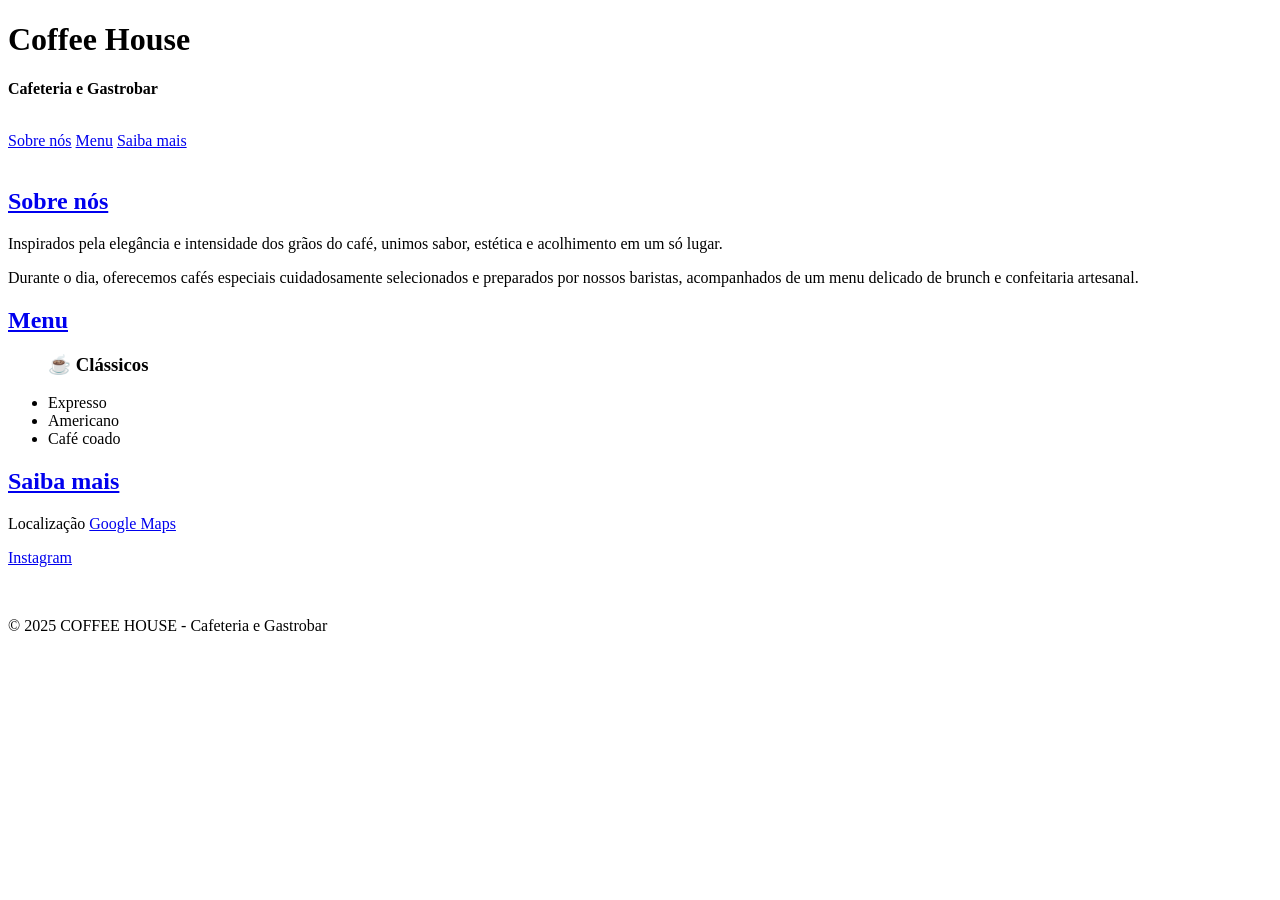
==== index.html @ 1d5af65d "Add files via upload" ====
<!DOCTYPE html>
<html lang="pt-br">

<head>
    <meta charset="UTF-8">
    <meta name="viewport" content="width=device-width, initial-scale=1.0">
    <title>CSS</title>
    <link rel="stylesheet" href="css/estilos.css">
</head>
<header>
    <h1>Coffee House</h1>
    <p><b>Cafeteria e Gastrobar</b></p>
    <br>


</header>

<body>

    <!-- NAVEGAÇÃO -->
    <nav>
        <a href="sobre.html">Sobre nós</a>
        <a href="menu.html">Menu</a>
        <a href="contato.html">Saiba mais</a>
    </nav>
    <br>

    <!-- CONTEÚDO PRINCIPAL -->
    <main>
        <section>
            <h2><a class = "saiba-mais" href="sobre.html">Sobre nós</a></h2>
            <p> Inspirados pela elegância e intensidade dos grãos do café, unimos sabor, estética e acolhimento em um só
                lugar.</p>
            <p>Durante o dia, oferecemos cafés especiais cuidadosamente selecionados e preparados por nossos baristas,
                acompanhados de um menu delicado de brunch e confeitaria artesanal.</p>
        </section>

        <section>
            <h2><a class = "menu" href="menu.html">Menu</a></h2>
            <ul>
                <h3>☕ Clássicos</h3>
                <li>Expresso</li>
                <li>Americano</li>
                <li>Café coado</li>
            </ul>
        </section>

        <section>
            <h2><a class = "saiba-mais" href="contato.html">Saiba mais</a></h2>
            <p> Localização
                <a class = "saiba-mais" href="https://maps.app.goo.gl/zJLmxm3nnAZeyxk47" target="_blank" rel="noopener">
                Google Maps
                </a>
            </p>

            <p>
                <a class = "saiba-mais" href="https://www.instagram.com/katheriny_kamili/" target="_blank" rel="noopener">
                    Instagram
                </a>
            </p>
        </section>
    </main>
    <br>

    <!-- RODAPÉ -->
    <footer>
        <p>&copy; 2025 COFFEE HOUSE - Cafeteria e Gastrobar</p>
    </footer>

</body>

</html>
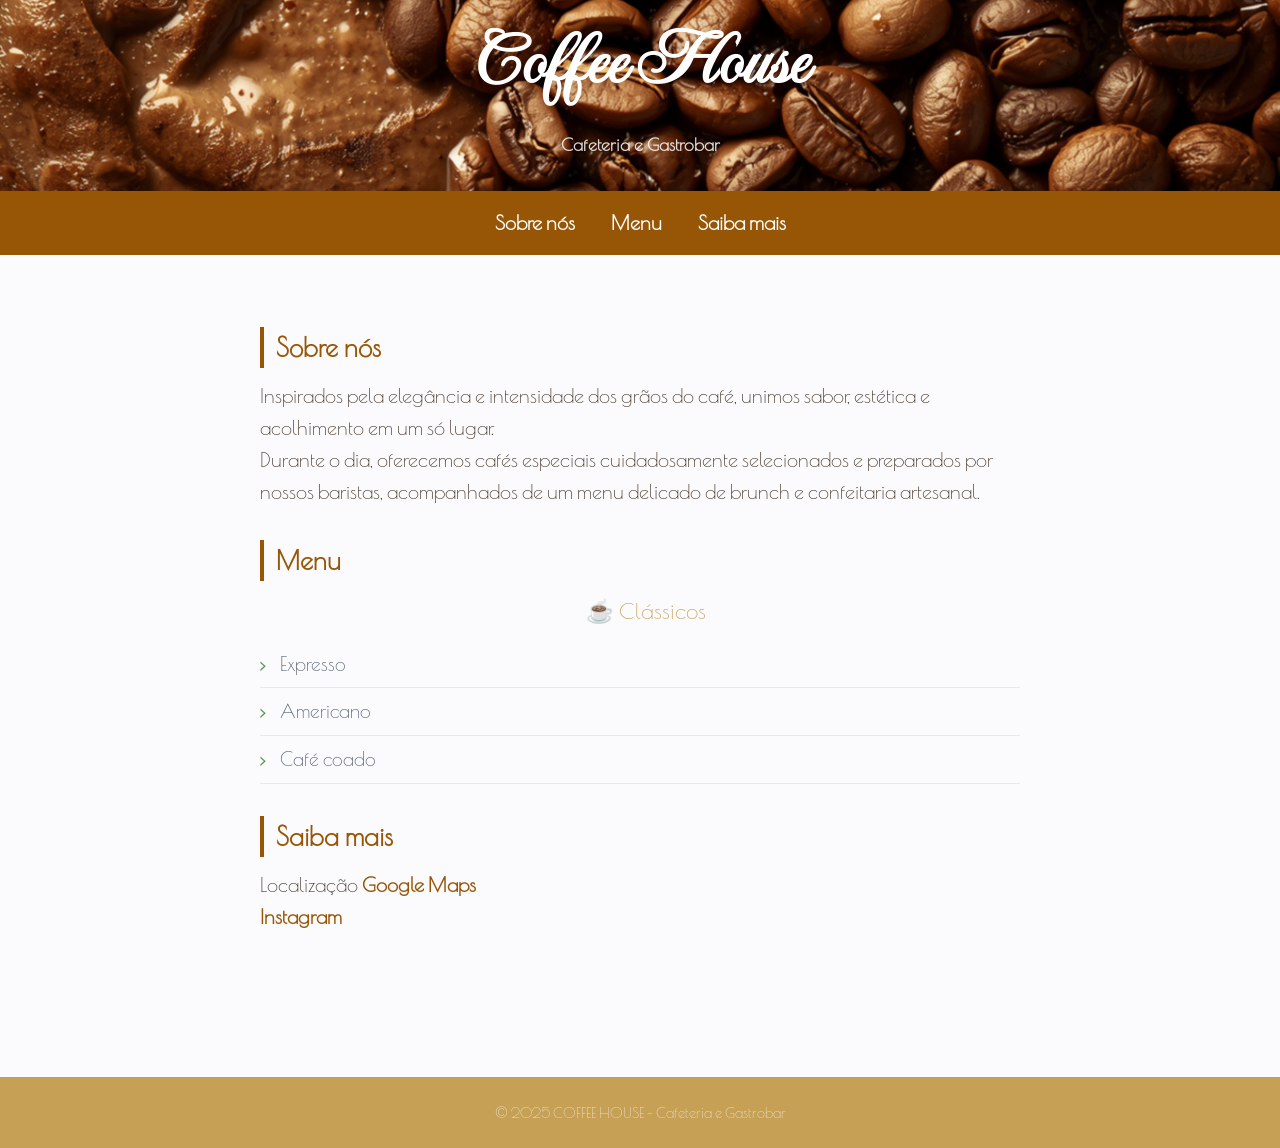
==== commit aef01e20: "Refatoração" ====
--- a/index.html
+++ b/index.html
@@ -15,8 +15,8 @@
 
 </header>
 
-<body>
-
+<body class="hero">
+    
     <!-- NAVEGAÇÃO -->
     <nav>
         <a href="sobre.html">Sobre nós</a>
@@ -28,7 +28,7 @@
     <!-- CONTEÚDO PRINCIPAL -->
     <main>
         <section>
-            <h2><a class = "saiba-mais" href="sobre.html">Sobre nós</a></h2>
+            <h2><a class="saiba-mais" href="sobre.html">Sobre nós</a></h2>
             <p> Inspirados pela elegância e intensidade dos grãos do café, unimos sabor, estética e acolhimento em um só
                 lugar.</p>
             <p>Durante o dia, oferecemos cafés especiais cuidadosamente selecionados e preparados por nossos baristas,
@@ -36,7 +36,7 @@
         </section>
 
         <section>
-            <h2><a class = "menu" href="menu.html">Menu</a></h2>
+            <h2><a class="menu" href="menu.html">Menu</a></h2>
             <ul>
                 <h3>☕ Clássicos</h3>
                 <li>Expresso</li>
@@ -46,15 +46,15 @@
         </section>
 
         <section>
-            <h2><a class = "saiba-mais" href="contato.html">Saiba mais</a></h2>
+            <h2><a class="saiba-mais" href="contato.html">Saiba mais</a></h2>
             <p> Localização
-                <a class = "saiba-mais" href="https://maps.app.goo.gl/zJLmxm3nnAZeyxk47" target="_blank" rel="noopener">
-                Google Maps
+                <a class="saiba-mais" href="https://maps.app.goo.gl/zJLmxm3nnAZeyxk47" target="_blank" rel="noopener">
+                    Google Maps
                 </a>
             </p>
 
             <p>
-                <a class = "saiba-mais" href="https://www.instagram.com/katheriny_kamili/" target="_blank" rel="noopener">
+                <a class="saiba-mais" href="https://www.instagram.com/katheriny_kamili/" target="_blank" rel="noopener">
                     Instagram
                 </a>
             </p>
--- a/css/estilos.css
+++ b/css/estilos.css
@@ -0,0 +1,202 @@
+/*css/estilos.css*/
+/*
+Aula 02 - CSS Fundamentos
+
+Cor Primária: #975606
+Cor Secundária: #c5a055
+Cor de Destaque: #629657
+*/
+
+@import url('https://fonts.googleapis.com/css2?family=Imperial+Script&family=Playfair+Display:ital,wght@0,400..900;1,400..900&display=swap');
+
+@import url("https://fonts.googleapis.com/css2?family=Gelasio:ital,wght@0,400..700;1,400..700&family=Poiret+One&display=swap");
+
+/*1.Box- sizing global - sempre comece com isso*/
+*,
+*::before,
+*::after {
+    box-sizing: border-box;
+    margin: 0;
+    padding: 0;
+}
+
+/*2.Estilo base do documento*/
+Body {
+    font-family: "Poiret One", sans-serif;
+    font-style:normal;
+    font-size: 20PX;
+    line-height: 1.6;
+    color: #3b2c1e;
+    background-color: #FBfafc;
+    border-left: #fb8a01;
+}
+
+/*3. Cabeçalho*/
+header {
+
+    background: url(../img/coffeegraos.png);
+    background-size: cover;
+    background-position: center;
+    background-repeat: no-repeat;
+    color: white;
+    text-align: center;
+}
+
+header h1 {
+    font-family: "Imperial Script", cursive;
+    font-size: 4.8rem;
+    font-weight: 700;
+    margin-bottom: 8px;
+}
+
+header p {
+    font-size: 1.1rem;
+    opacity: 0.85;
+}
+
+img {
+    width: 100%;
+    height: 100%;
+}
+
+/*4.Navegação*/
+nav {
+    background: #975606;
+    text-align: center;
+    display: flex;
+    gap: 4px;
+    padding: 8px 16px;
+    justify-content: center;
+}
+
+nav a {
+    color: white;
+    text-decoration: none;
+    padding: 8px 16px;
+    border-radius: 6px;
+    font-weight: 600;
+    transition: background .2s ease;
+}
+
+nav a:hover {
+    background: rgba(204, 165, 110, 0.207);
+    text-decoration: none;
+    color: #2c1e02
+}
+
+/*5.Conteúdos Principais*/
+
+main {
+    max-width: 800px;
+    margin: 0 auto;
+    /* centraliza */
+    padding: 40px 20px;
+}
+
+section {
+    margin-bottom: 32px;
+}
+
+h2 {
+    font-size: 1.6rem;
+    font-weight: 700;
+    color: #975606;
+    border-left: 4px solid #975606;
+    padding-left: 12px;
+    margin-bottom: 12px;
+}
+
+h3 {
+    font-size: 1.4rem;
+    font-weight: 500;
+    color: #c5a055;
+    padding-left: 12px;
+    margin-bottom: 12px;
+    text-align: center;
+}
+
+.mapa-box {
+    width: 100%;
+    max-width: 800px;
+    /* Limita o tamanho em telas grandes */
+    margin: 0 auto;
+    border: 5px solid #886037;
+    border-radius: 20px;
+    overflow: hidden;
+    transition: background .2s ease;
+}
+
+iframe {
+    width: 100%;
+    height: 400px;
+    display: block;
+    /* Remove espaços vazios abaixo do iframe */
+}
+
+.menu {
+    color: #975606;
+    border-radius: 6px;
+    transition: background .2s;
+}
+
+.menu:hover {
+    color: #975606;
+    text-decoration: none;
+}
+
+.saiba-mais {
+    color: #975606;
+}
+
+.saiba-mais:hover {
+    color: #975606;
+    transition: background .2s ease;
+    text-decoration: none;
+}
+
+/*6.Listas Personalizadas*/
+ul {
+    list-style: none;
+    padding: 0;
+}
+
+ul li {
+    padding: 8px 0 8px 20px;
+    font-style: normal;
+    border-bottom: 1px solid #e2e8f0;
+    position: relative;
+    font-size: 1.2rem;
+    color: #475569;
+}
+
+ul li::before {
+    content: "›";
+    color: #629657;
+    position: absolute;
+    left: 0;
+    font-weight: 700;
+}
+
+/* 7. Links */
+a {
+    color: #629657;
+    text-decoration: none;
+    font-weight: 600;
+    transition: color .2s ease;
+}
+
+a:hover {
+    color: #629657;
+    text-decoration: underline;
+    text-decoration: none;
+}
+
+/* 8. Rodapé */
+footer {
+    background: #c5a055;
+    color: rgba(255, 255, 255, .7);
+    text-align: center;
+    padding: 24px 20px;
+    font-size: .9rem;
+    margin-top: 40px;
+}
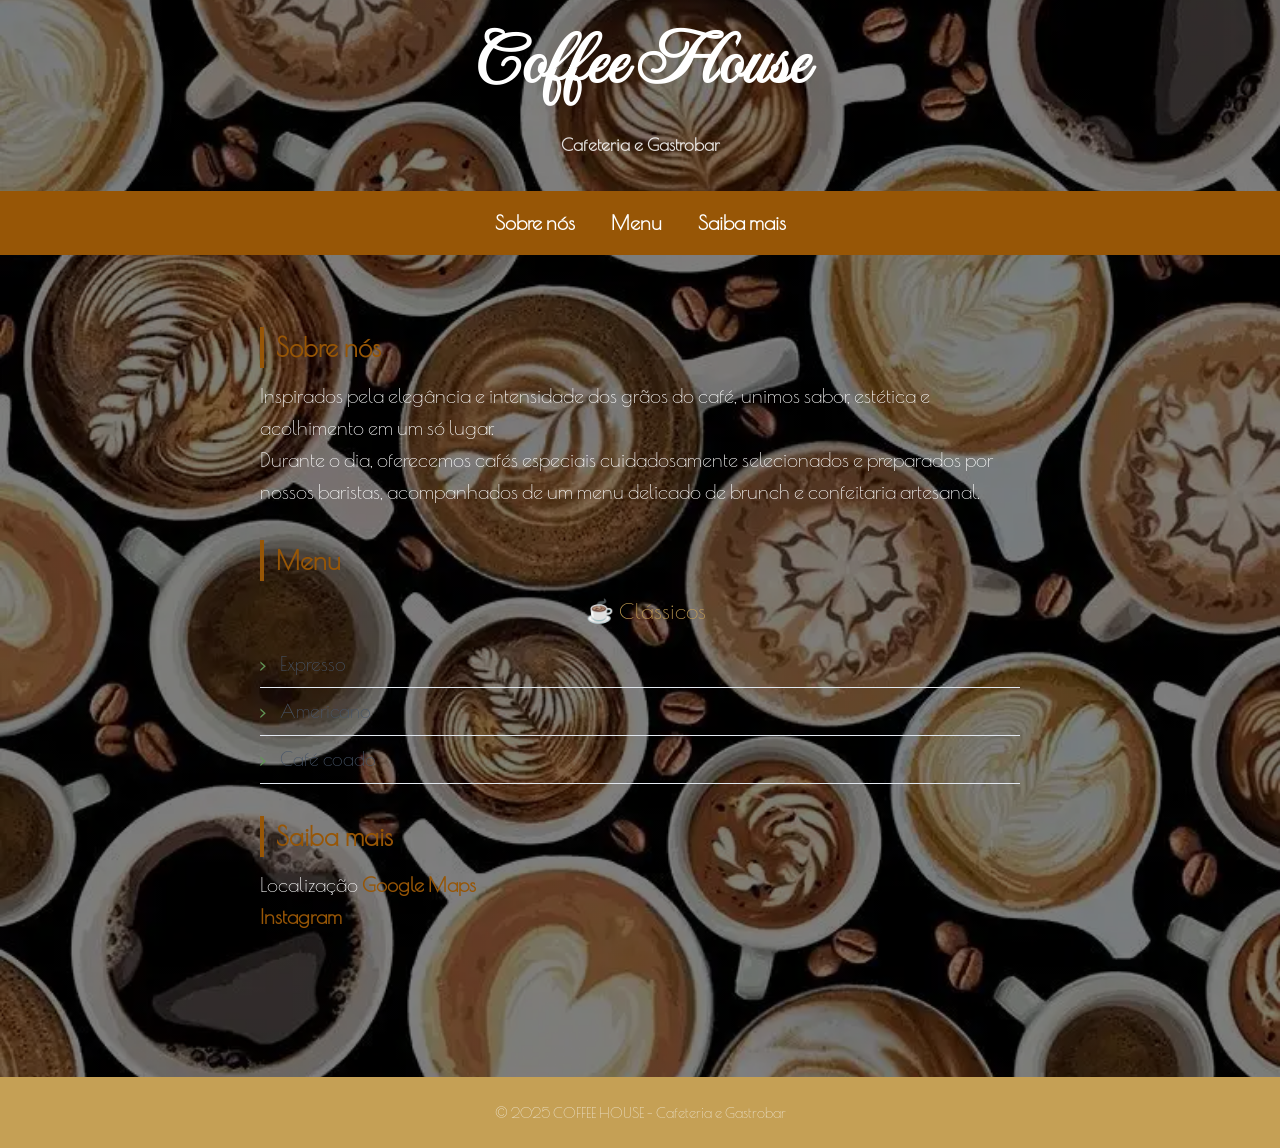
==== commit 521f1aa4: "ajusta indentação" ====
--- a/index.html
+++ b/index.html
@@ -16,7 +16,7 @@
 </header>
 
 <body class="hero">
-    
+
     <!-- NAVEGAÇÃO -->
     <nav>
         <a href="sobre.html">Sobre nós</a>
--- a/css/estilos.css
+++ b/css/estilos.css
@@ -23,7 +23,7 @@
 /*2.Estilo base do documento*/
 Body {
     font-family: "Poiret One", sans-serif;
-    font-style:normal;
+    font-style: normal;
     font-size: 20PX;
     line-height: 1.6;
     color: #3b2c1e;
@@ -95,6 +95,70 @@
 
 section {
     margin-bottom: 32px;
+}
+
+/* Estilização das imagens do menu */
+
+.mySlides {
+    display: none
+}
+
+.w3-left,
+.w3-right,
+.w3-badge {
+    cursor: pointer
+}
+
+.w3-badge {
+    height: 13px;
+    width: 13px;
+    padding: 0
+}
+
+/* Estilos do slider */
+
+.slider-container {
+    position: relative;
+    display: inline-block;
+    width: 100%;
+}
+
+.slider-btn-left,
+.slider-btn-right {
+    position: absolute;
+    top: 50%;
+    transform: translateY(-50%);
+    font-size: 2rem;
+    padding: 12px;
+    z-index: 10;
+    transition: all .3s ease;
+}
+
+.slider-btn-left {
+    left: 10px;
+}
+
+.slider-btn-right {
+    right: 10px;
+}
+
+.slider-dots {
+    position: absolute;
+    bottom: 10px;
+    left: 0;
+    right: 0;
+    display: flex;
+    justify-content: center;
+    gap: 8px;
+}
+
+.mySlides {
+    border-radius: 12px;
+    transition: transform .2s ease;
+}
+
+.mySlides:hover {
+    transform: scale(1.05);
 }
 
 h2 {
@@ -154,6 +218,23 @@
     text-decoration: none;
 }
 
+.hero {
+    background: linear-gradient(rgba(0, 0, 0, .5), rgba(0, 0, 0, .5)),
+        url('../img/foto-fundo.webp');
+    background-size: cover;
+    background-position: center;
+    background-repeat: no-repeat;
+    display: flex;
+    flex-direction: column;
+    justify-content: center;
+    color: white;
+}
+
+.hero img {
+    background: linear-gradient(rgba(0, 0, 0, .5), rgba(0, 0, 0, .5));
+    filter: alpha(opacity=0.5);
+}
+
 /*6.Listas Personalizadas*/
 ul {
     list-style: none;
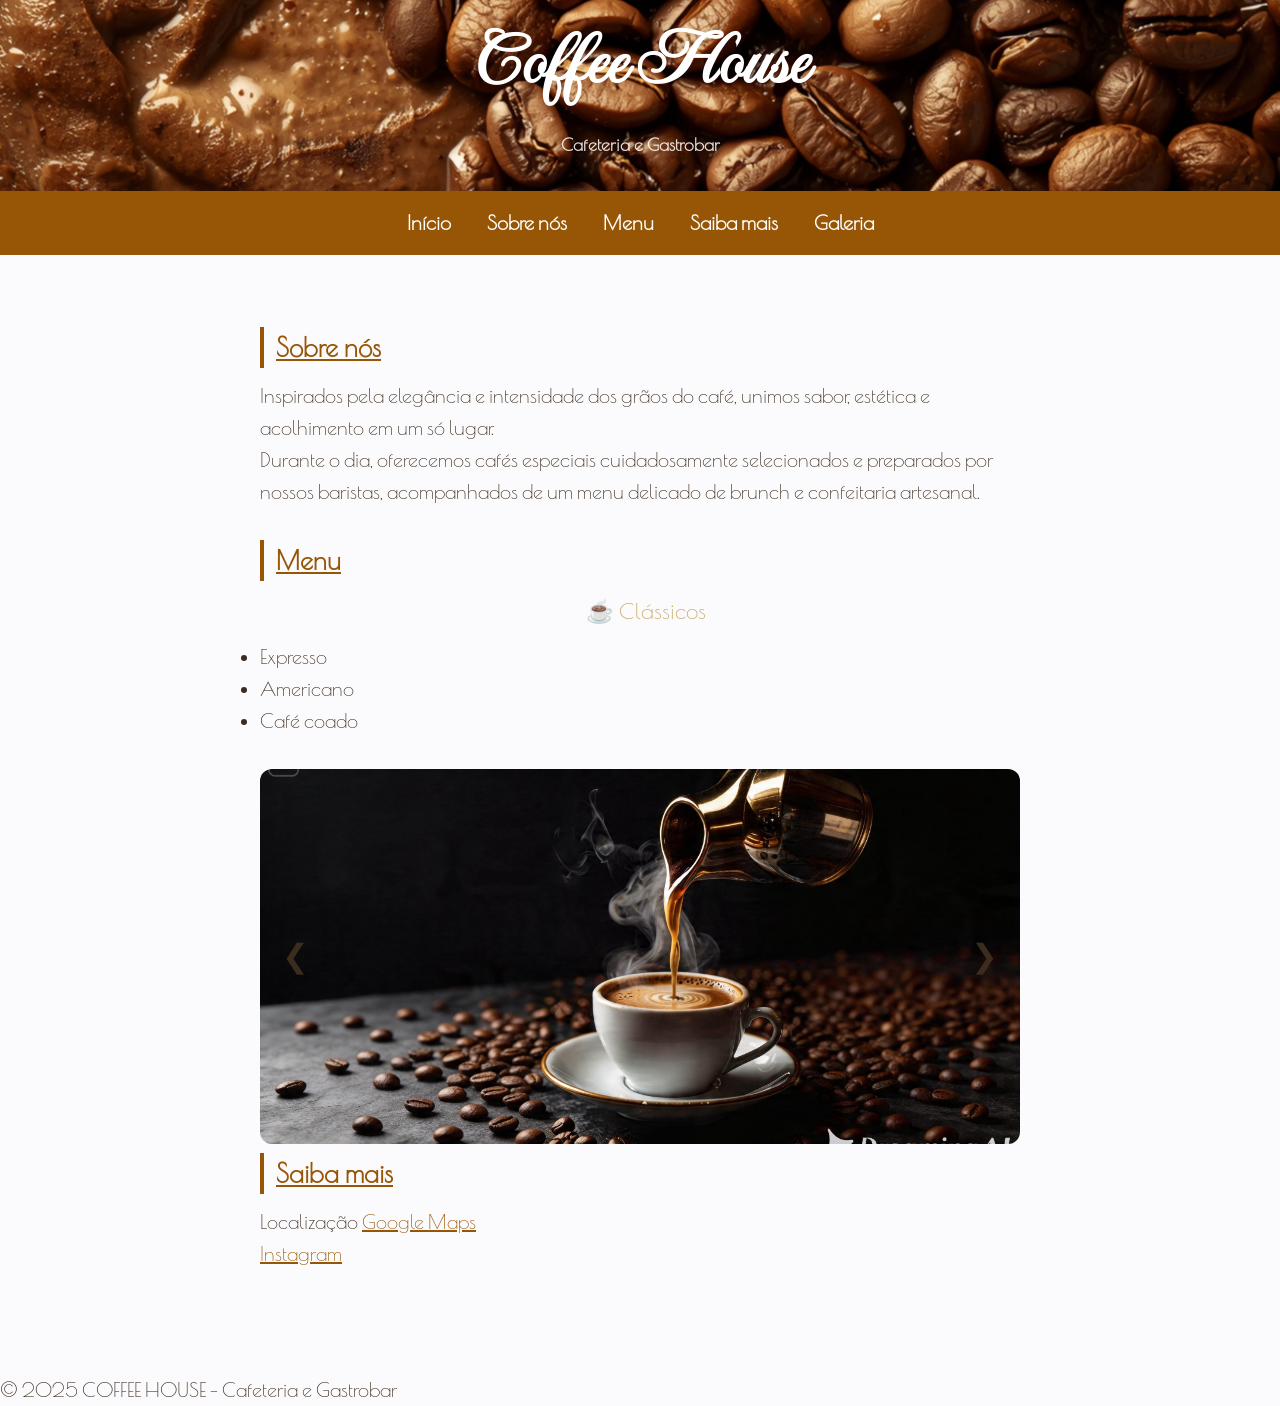
==== commit 2f9425a4: "Atualiza a navegação e adiciona novas seções de contato e galeria, além de estilizações para melhora" ====
--- a/index.html
+++ b/index.html
@@ -15,13 +15,15 @@
 
 </header>
 
-<body class="hero">
+<body>
 
     <!-- NAVEGAÇÃO -->
     <nav>
+        <a href="index.html">Início</a>
         <a href="sobre.html">Sobre nós</a>
         <a href="menu.html">Menu</a>
         <a href="contato.html">Saiba mais</a>
+        <a href="#galeria">Galeria</a>
     </nav>
     <br>
 
@@ -43,7 +45,52 @@
                 <li>Americano</li>
                 <li>Café coado</li>
             </ul>
+            <div id="galeria"></div>
         </section>
+
+        <div class="w3-content w3-display-container slider-container" style="max-width:800px">
+        <img class="mySlides" src="./img/expresso.jpeg" style="width:100%" alt="Expresso" href="menu.html">
+        <img class="mySlides" src="./img/americano.jpeg" style="width:100%" alt="Americano" href="menu.html">
+        <img class="mySlides" src="./img/coado.jpeg" style="width:100%" alt="Café coado" href="menu.html">
+
+        <div class="w3-left w3-hover-text-khaki slider-btn-left" onclick="plusDivs(-1)">&#10094;</div>
+        <div class="w3-right w3-hover-text-khaki slider-btn-right" onclick="plusDivs(1)">&#10095;</div>
+
+        <div class="w3-center w3-container slider-dots" style="width:100%">
+          <span class="w3-badge demo w3-border w3-transparent w3-hover-white" onclick="currentDiv(1)"></span>
+          <span class="w3-badge demo w3-border w3-transparent w3-hover-white" onclick="currentDiv(2)"></span>
+          <span class="w3-badge demo w3-border w3-transparent w3-hover-white" onclick="currentDiv(3)"></span>
+        </div>
+      </div>
+
+      <script>
+        var slideIndex = 1;
+        showDivs(slideIndex);
+
+        function plusDivs(n) {
+          showDivs(slideIndex += n);
+        }
+
+        function currentDiv(n) {
+          showDivs(slideIndex = n);
+        }
+
+        function showDivs(n) {
+          var i;
+          var x = document.getElementsByClassName("mySlides");
+          var dots = document.getElementsByClassName("demo");
+          if (n > x.length) { slideIndex = 1 }
+          if (n < 1) { slideIndex = x.length }
+          for (i = 0; i < x.length; i++) {
+            x[i].style.display = "none";
+          }
+          for (i = 0; i < dots.length; i++) {
+            dots[i].className = dots[i].className.replace(" w3-white", "");
+          }
+          x[slideIndex - 1].style.display = "block";
+          dots[slideIndex - 1].className += " w3-white";
+        }
+      </script>
 
         <section>
             <h2><a class="saiba-mais" href="contato.html">Saiba mais</a></h2>
--- a/css/estilos.css
+++ b/css/estilos.css
@@ -34,7 +34,7 @@
 /*3. Cabeçalho*/
 header {
 
-    background: url(../img/coffeegraos.png);
+    background: url(../img/foto-capa.webp);
     background-size: cover;
     background-position: center;
     background-repeat: no-repeat;
@@ -100,7 +100,11 @@
 /* Estilização das imagens do menu */
 
 .mySlides {
-    display: none
+    display: none;
+    width: 100%;
+    height: 375px;
+    overflow: hidden;
+    object-fit: cover;
 }
 
 .w3-left,
@@ -194,7 +198,7 @@
     width: 100%;
     height: 400px;
     display: block;
-    /* Remove espaços vazios abaixo do iframe */
+/* Remove espaços vazios abaixo do iframe */
 }
 
 .menu {
@@ -217,23 +221,56 @@
     transition: background .2s ease;
     text-decoration: none;
 }
+.saiba-mais a {
+    color: #629657;
+}
 
 .hero {
-    background: linear-gradient(rgba(0, 0, 0, .5), rgba(0, 0, 0, .5)),
-        url('../img/foto-fundo.webp');
-    background-size: cover;
-    background-position: center;
-    background-repeat: no-repeat;
-    display: flex;
-    flex-direction: column;
-    justify-content: center;
-    color: white;
-}
-
-.hero img {
-    background: linear-gradient(rgba(0, 0, 0, .5), rgba(0, 0, 0, .5));
-    filter: alpha(opacity=0.5);
-}
+  background: linear-gradient(rgba(59, 57, 57, 0.5)),
+             url('../img/coffee house.jpg') center/cover;
+  height:          375px;
+  object-fit: cover;
+  display:         flex;
+  flex-direction:  column;
+  align-items:     center;
+  justify-content: center;
+  color:           white;
+  text-align:      center;
+  border-radius: 12px;
+}
+
+.hero:hover {
+  transform: scale(1.05);
+}
+
+/* figcaption estilizado */
+figcaption {
+  font-size:   .85rem;
+  color:       #64748b;
+  text-align:  center;
+  padding:     8px 0;
+  font-style:  italic;
+  border-top:  1px solid #e2e8f0;
+  margin-top:  8px;
+}
+
+.galeria {
+  display: grid;
+  grid-template-columns: repeat(auto-fill, minmax(200px, 1fr));
+  gap: 16px;
+}
+.galeria figure {
+  overflow: hidden;
+  border-radius: 10px;
+  border: 1px solid #e2e8f0;
+}
+.galeria figure img {
+  width: 100%; height: 200px;
+  object-fit: cover; display: block;
+  transition: transform .3s, opacity .3s;
+}
+.galeria figure:hover img {
+  transform: scale(1.06); opacity: .82;
 
 /*6.Listas Personalizadas*/
 ul {
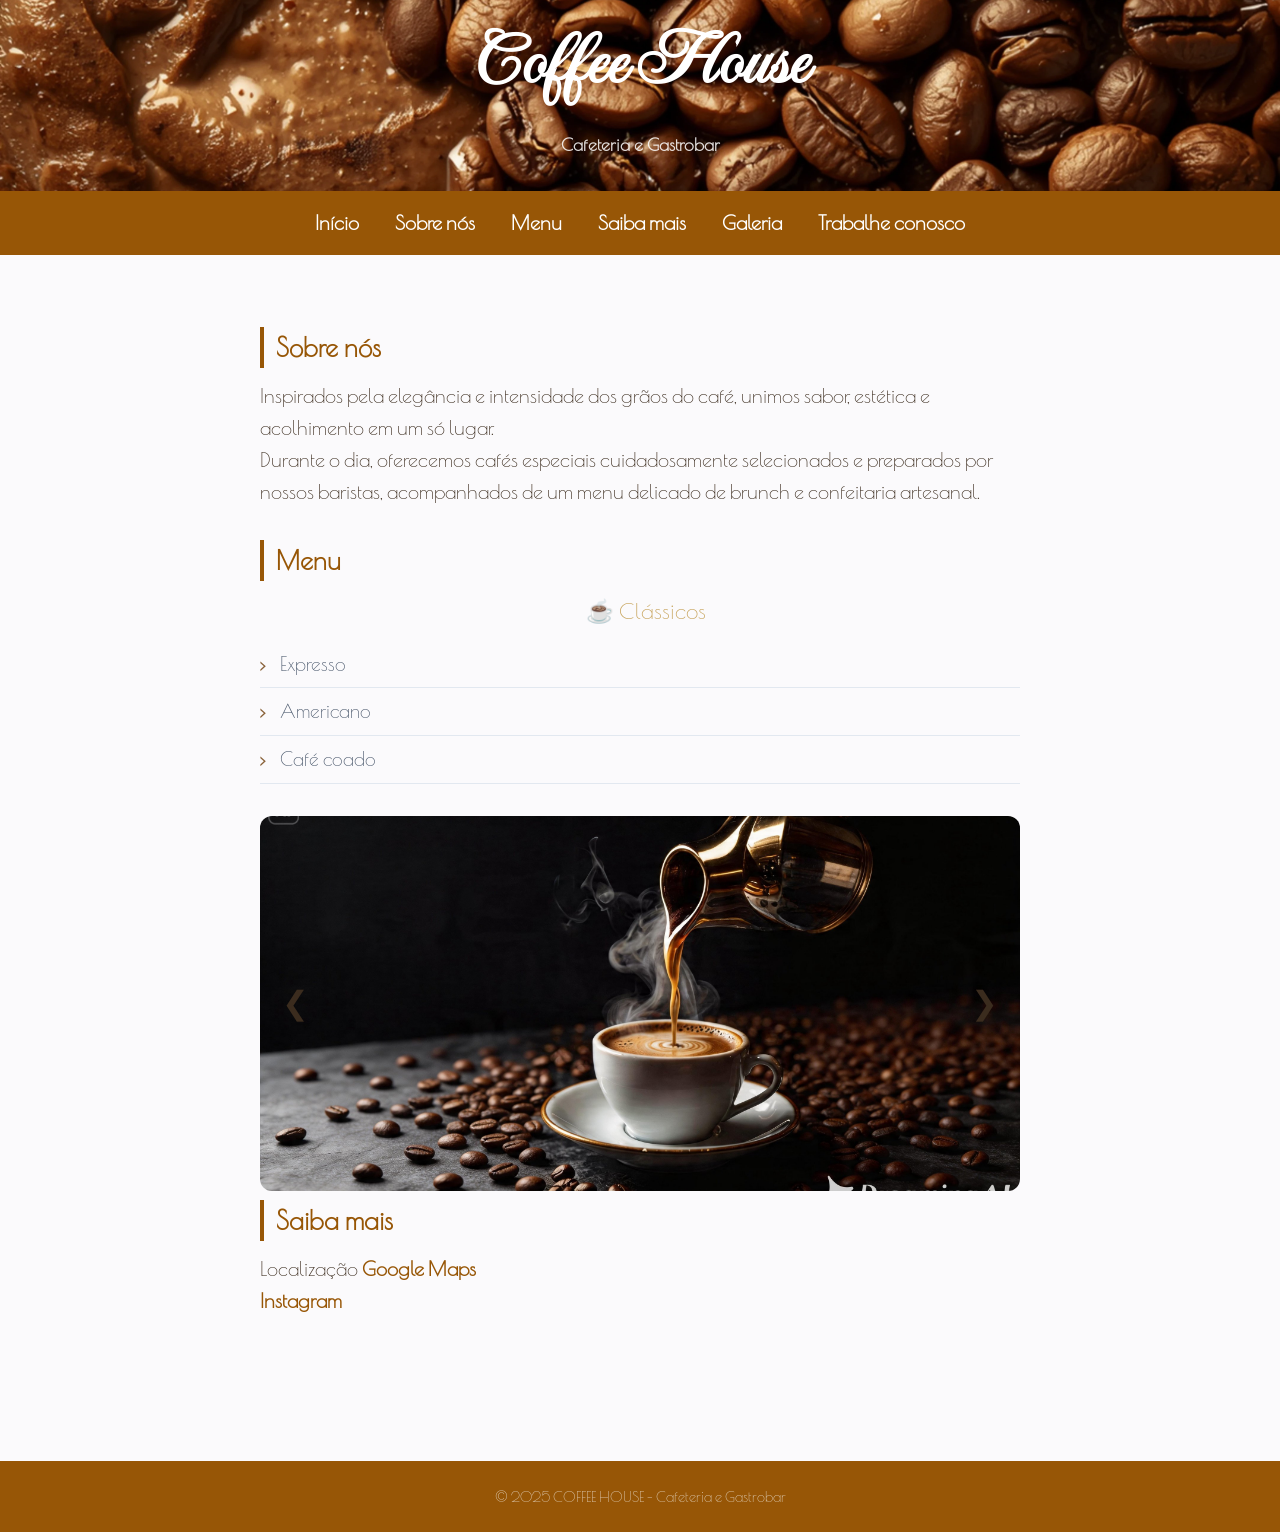
==== commit 2ce93e54: "Adiciona formulário, tabelas e faz a estilização da página" ====
--- a/index.html
+++ b/index.html
@@ -4,7 +4,7 @@
 <head>
     <meta charset="UTF-8">
     <meta name="viewport" content="width=device-width, initial-scale=1.0">
-    <title>CSS</title>
+    <title>Coffee House</title>
     <link rel="stylesheet" href="css/estilos.css">
 </head>
 <header>
@@ -22,8 +22,9 @@
         <a href="index.html">Início</a>
         <a href="sobre.html">Sobre nós</a>
         <a href="menu.html">Menu</a>
-        <a href="contato.html">Saiba mais</a>
+        <a href="saibamais.html">Saiba mais</a>
         <a href="#galeria">Galeria</a>
+        <a href="trabalheconosco.html">Trabalhe conosco</a>
     </nav>
     <br>
 
@@ -93,7 +94,7 @@
       </script>
 
         <section>
-            <h2><a class="saiba-mais" href="contato.html">Saiba mais</a></h2>
+            <h2><a class="saiba-mais" href="saibamais.html">Saiba mais</a></h2>
             <p> Localização
                 <a class="saiba-mais" href="https://maps.app.goo.gl/zJLmxm3nnAZeyxk47" target="_blank" rel="noopener">
                     Google Maps
--- a/css/estilos.css
+++ b/css/estilos.css
@@ -97,6 +97,36 @@
     margin-bottom: 32px;
 }
 
+/* Campos */
+
+input, select, textarea {
+  width: 100%;
+  padding: 10px 14px;
+  border: 1px solid #975606;
+  border-radius: 8px;
+  font-size: 1rem;
+  font-family: "Gelasio", serif;
+  transition: border-color .2s, box-shadow .2s;
+}
+input:focus, select:focus, textarea:focus {
+  outline: none;
+  border-color: #975606;
+  box-shadow: 0 0 0 3px rgba(230, 140, 22, 0.15);
+}
+
+/* Tabelas */
+table {
+    border-collapse: collapse;
+    width: 100%;
+}
+thead th {
+    background: #975606;
+    color: white;
+}
+tbody tr:hover {
+    background:#c5a055
+}
+
 /* Estilização das imagens do menu */
 
 .mySlides {
@@ -226,7 +256,7 @@
 }
 
 .hero {
-  background: linear-gradient(rgba(59, 57, 57, 0.5)),
+  background: linear-gradient(rgba(59, 57, 57, 0.5), rgb(59, 57, 57, 0.5)),
              url('../img/coffee house.jpg') center/cover;
   height:          375px;
   object-fit: cover;
@@ -254,6 +284,7 @@
   margin-top:  8px;
 }
 
+/* Estilização da galeria de imagens */
 .galeria {
   display: grid;
   grid-template-columns: repeat(auto-fill, minmax(200px, 1fr));
@@ -271,6 +302,7 @@
 }
 .galeria figure:hover img {
   transform: scale(1.06); opacity: .82;
+}
 
 /*6.Listas Personalizadas*/
 ul {
@@ -289,7 +321,7 @@
 
 ul li::before {
     content: "›";
-    color: #629657;
+    color: #886037;
     position: absolute;
     left: 0;
     font-weight: 700;
@@ -297,21 +329,21 @@
 
 /* 7. Links */
 a {
-    color: #629657;
+    color: #886037;
     text-decoration: none;
     font-weight: 600;
     transition: color .2s ease;
 }
 
 a:hover {
-    color: #629657;
+    color: #886037;
     text-decoration: underline;
     text-decoration: none;
 }
 
 /* 8. Rodapé */
 footer {
-    background: #c5a055;
+    background:#975606;
     color: rgba(255, 255, 255, .7);
     text-align: center;
     padding: 24px 20px;
